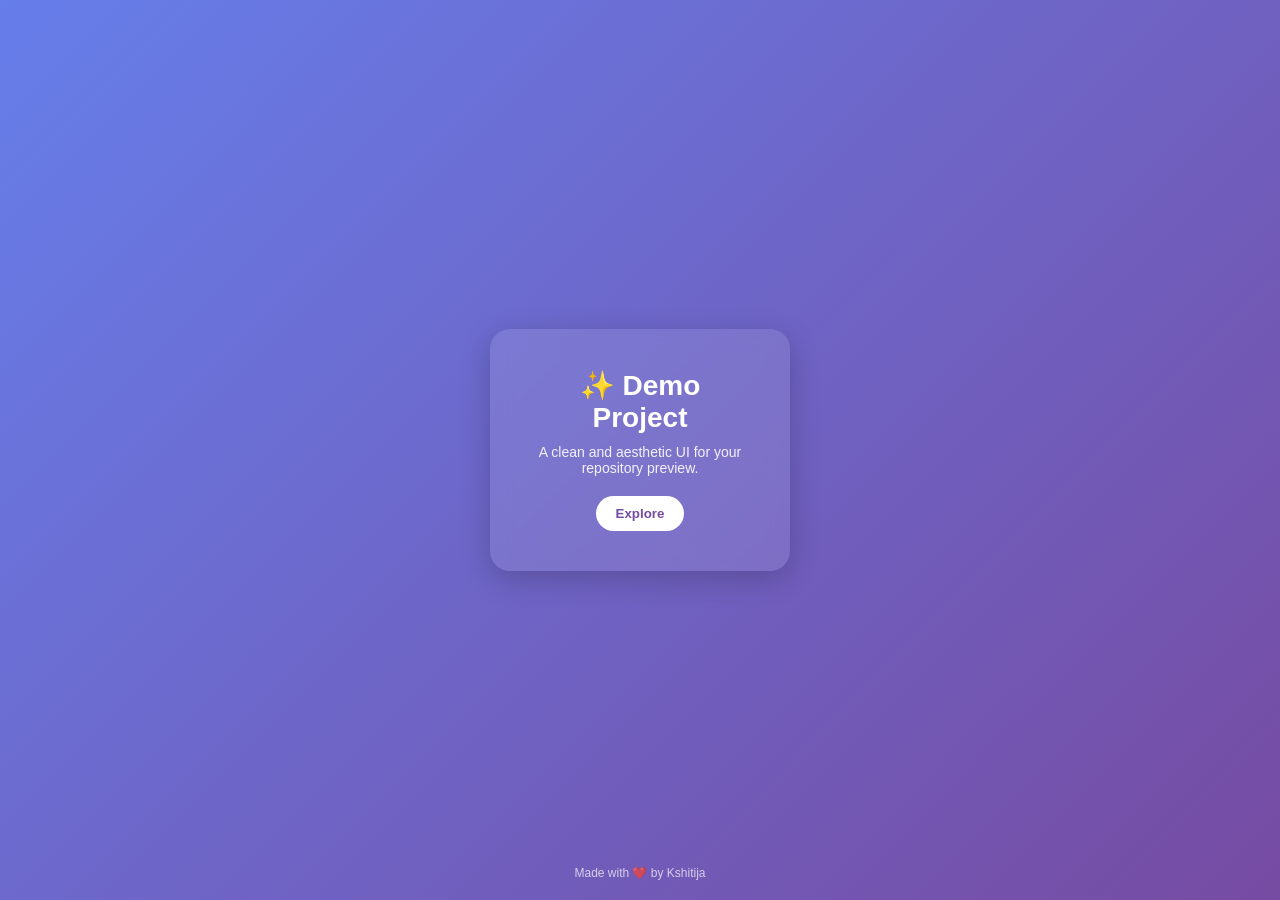
==== index.html @ 3995e15d "first commit" ====
<!DOCTYPE html>
<html lang="en">
<head>
  <meta charset="UTF-8">
  <meta name="viewport" content="width=device-width, initial-scale=1.0">
  <title>Demo Page</title>

  <style>
    * {
      margin: 0;
      padding: 0;
      box-sizing: border-box;
      font-family: 'Segoe UI', sans-serif;
    }

    body {
      height: 100vh;
      display: flex;
      justify-content: center;
      align-items: center;
      background: linear-gradient(135deg, #667eea, #764ba2);
      color: white;
    }

    .card {
      background: rgba(255, 255, 255, 0.1);
      -webkit-backdrop-filter: blur(10px);
      backdrop-filter: blur(10px);
      padding: 40px;
      border-radius: 20px;
      text-align: center;
      box-shadow: 0 8px 30px rgba(0,0,0,0.2);
      width: 300px;
      transition: 0.3s;
    }

    .card:hover {
      transform: translateY(-10px) scale(1.02);
    }

    h1 {
      font-size: 28px;
      margin-bottom: 10px;
    }

    p {
      font-size: 14px;
      opacity: 0.9;
      margin-bottom: 20px;
    }

    button {
      padding: 10px 20px;
      border: none;
      border-radius: 25px;
      background: white;
      color: #764ba2;
      font-weight: bold;
      cursor: pointer;
      transition: 0.3s;
    }

    button:hover {
      background: #eee;
    }

    footer {
      position: absolute;
      bottom: 20px;
      font-size: 12px;
      opacity: 0.7;
    }
  </style>
</head>

<body>

  <div class="card">
    <h1>✨ Demo Project</h1>
    <p>A clean and aesthetic UI for your repository preview.</p>
    <button onclick="showMessage()">Explore</button>
  </div>

  <footer>Made with ❤️ by Kshitija</footer>

  <script>
    function showMessage() {
      alert("Welcome to your awesome project 🚀");
    }
  </script>

</body>
</html>
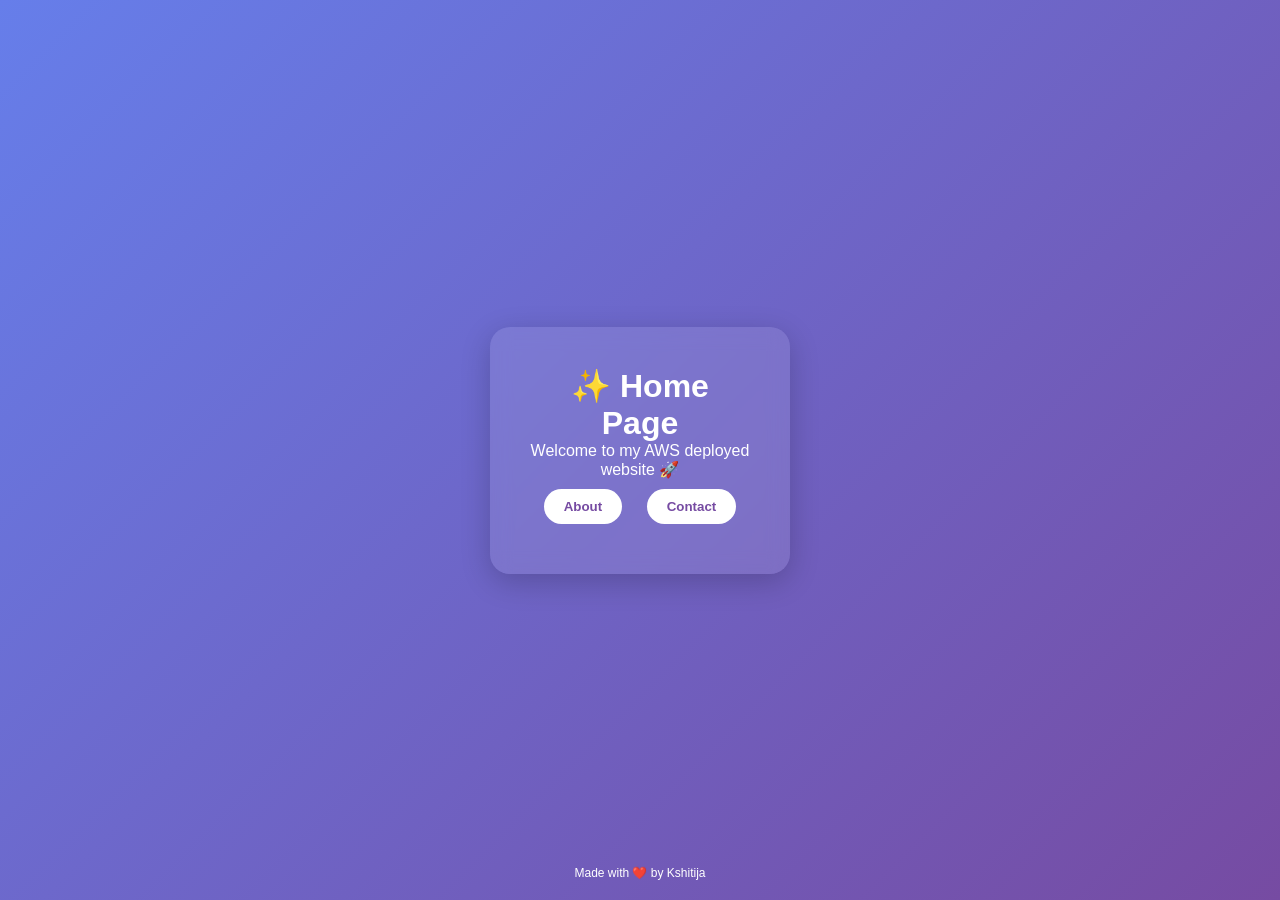
==== commit 8efddc2b: "Added multi-page website" ====
--- a/index.html
+++ b/index.html
@@ -3,91 +3,21 @@
 <head>
   <meta charset="UTF-8">
   <meta name="viewport" content="width=device-width, initial-scale=1.0">
-  <title>Demo Page</title>
-
-  <style>
-    * {
-      margin: 0;
-      padding: 0;
-      box-sizing: border-box;
-      font-family: 'Segoe UI', sans-serif;
-    }
-
-    body {
-      height: 100vh;
-      display: flex;
-      justify-content: center;
-      align-items: center;
-      background: linear-gradient(135deg, #667eea, #764ba2);
-      color: white;
-    }
-
-    .card {
-      background: rgba(255, 255, 255, 0.1);
-      -webkit-backdrop-filter: blur(10px);
-      backdrop-filter: blur(10px);
-      padding: 40px;
-      border-radius: 20px;
-      text-align: center;
-      box-shadow: 0 8px 30px rgba(0,0,0,0.2);
-      width: 300px;
-      transition: 0.3s;
-    }
-
-    .card:hover {
-      transform: translateY(-10px) scale(1.02);
-    }
-
-    h1 {
-      font-size: 28px;
-      margin-bottom: 10px;
-    }
-
-    p {
-      font-size: 14px;
-      opacity: 0.9;
-      margin-bottom: 20px;
-    }
-
-    button {
-      padding: 10px 20px;
-      border: none;
-      border-radius: 25px;
-      background: white;
-      color: #764ba2;
-      font-weight: bold;
-      cursor: pointer;
-      transition: 0.3s;
-    }
-
-    button:hover {
-      background: #eee;
-    }
-
-    footer {
-      position: absolute;
-      bottom: 20px;
-      font-size: 12px;
-      opacity: 0.7;
-    }
-  </style>
+  <title>Home</title>
+  <link rel="stylesheet" href="style.css">
 </head>
 
 <body>
 
   <div class="card">
-    <h1>✨ Demo Project</h1>
-    <p>A clean and aesthetic UI for your repository preview.</p>
-    <button onclick="showMessage()">Explore</button>
+    <h1>✨ Home Page</h1>
+    <p>Welcome to my AWS deployed website 🚀</p>
+
+    <a href="about.html"><button>About</button></a>
+    <a href="contact.html"><button>Contact</button></a>
   </div>
 
   <footer>Made with ❤️ by Kshitija</footer>
 
-  <script>
-    function showMessage() {
-      alert("Welcome to your awesome project 🚀");
-    }
-  </script>
-
 </body>
 </html>
--- a/style.css
+++ b/style.css
@@ -0,0 +1,47 @@
+* {
+  margin: 0;
+  padding: 0;
+  box-sizing: border-box;
+  font-family: 'Segoe UI', sans-serif;
+}
+
+body {
+  height: 100vh;
+  display: flex;
+  justify-content: center;
+  align-items: center;
+  background: linear-gradient(135deg, #667eea, #764ba2);
+  color: white;
+}
+
+.card {
+  background: rgba(255, 255, 255, 0.1);
+  -webkit-backdrop-filter: blur(10px);
+  backdrop-filter: blur(10px);
+  padding: 40px;
+  border-radius: 20px;
+  text-align: center;
+  box-shadow: 0 8px 30px rgba(0,0,0,0.2);
+  width: 300px;
+}
+
+button {
+  margin: 10px;
+  padding: 10px 20px;
+  border: none;
+  border-radius: 25px;
+  background: white;
+  color: #764ba2;
+  font-weight: bold;
+  cursor: pointer;
+}
+
+button:hover {
+  background: #eee;
+}
+
+footer {
+  position: absolute;
+  bottom: 20px;
+  font-size: 12px;
+}
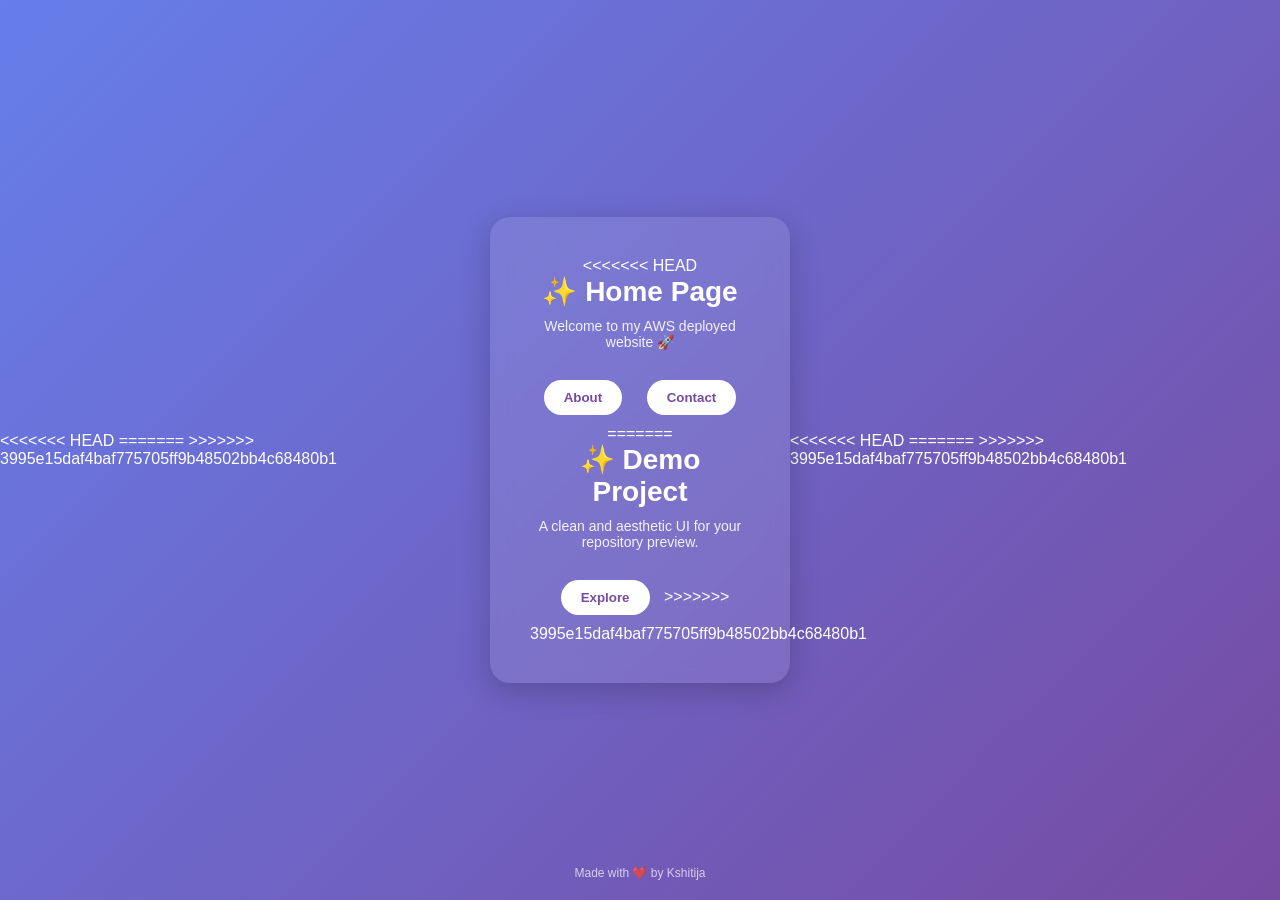
==== commit 54bc614a: "Resolved merge conflict" ====
--- a/index.html
+++ b/index.html
@@ -3,21 +3,107 @@
 <head>
   <meta charset="UTF-8">
   <meta name="viewport" content="width=device-width, initial-scale=1.0">
+<<<<<<< HEAD
   <title>Home</title>
   <link rel="stylesheet" href="style.css">
+=======
+  <title>Demo Page</title>
+
+  <style>
+    * {
+      margin: 0;
+      padding: 0;
+      box-sizing: border-box;
+      font-family: 'Segoe UI', sans-serif;
+    }
+
+    body {
+      height: 100vh;
+      display: flex;
+      justify-content: center;
+      align-items: center;
+      background: linear-gradient(135deg, #667eea, #764ba2);
+      color: white;
+    }
+
+    .card {
+      background: rgba(255, 255, 255, 0.1);
+      -webkit-backdrop-filter: blur(10px);
+      backdrop-filter: blur(10px);
+      padding: 40px;
+      border-radius: 20px;
+      text-align: center;
+      box-shadow: 0 8px 30px rgba(0,0,0,0.2);
+      width: 300px;
+      transition: 0.3s;
+    }
+
+    .card:hover {
+      transform: translateY(-10px) scale(1.02);
+    }
+
+    h1 {
+      font-size: 28px;
+      margin-bottom: 10px;
+    }
+
+    p {
+      font-size: 14px;
+      opacity: 0.9;
+      margin-bottom: 20px;
+    }
+
+    button {
+      padding: 10px 20px;
+      border: none;
+      border-radius: 25px;
+      background: white;
+      color: #764ba2;
+      font-weight: bold;
+      cursor: pointer;
+      transition: 0.3s;
+    }
+
+    button:hover {
+      background: #eee;
+    }
+
+    footer {
+      position: absolute;
+      bottom: 20px;
+      font-size: 12px;
+      opacity: 0.7;
+    }
+  </style>
+>>>>>>> 3995e15daf4baf775705ff9b48502bb4c68480b1
 </head>
 
 <body>
 
   <div class="card">
+<<<<<<< HEAD
     <h1>✨ Home Page</h1>
     <p>Welcome to my AWS deployed website 🚀</p>
 
     <a href="about.html"><button>About</button></a>
     <a href="contact.html"><button>Contact</button></a>
+=======
+    <h1>✨ Demo Project</h1>
+    <p>A clean and aesthetic UI for your repository preview.</p>
+    <button onclick="showMessage()">Explore</button>
+>>>>>>> 3995e15daf4baf775705ff9b48502bb4c68480b1
   </div>
 
   <footer>Made with ❤️ by Kshitija</footer>
 
+<<<<<<< HEAD
+=======
+  <script>
+    function showMessage() {
+      alert("Welcome to your awesome project 🚀");
+    }
+  </script>
+
+>>>>>>> 3995e15daf4baf775705ff9b48502bb4c68480b1
 </body>
 </html>
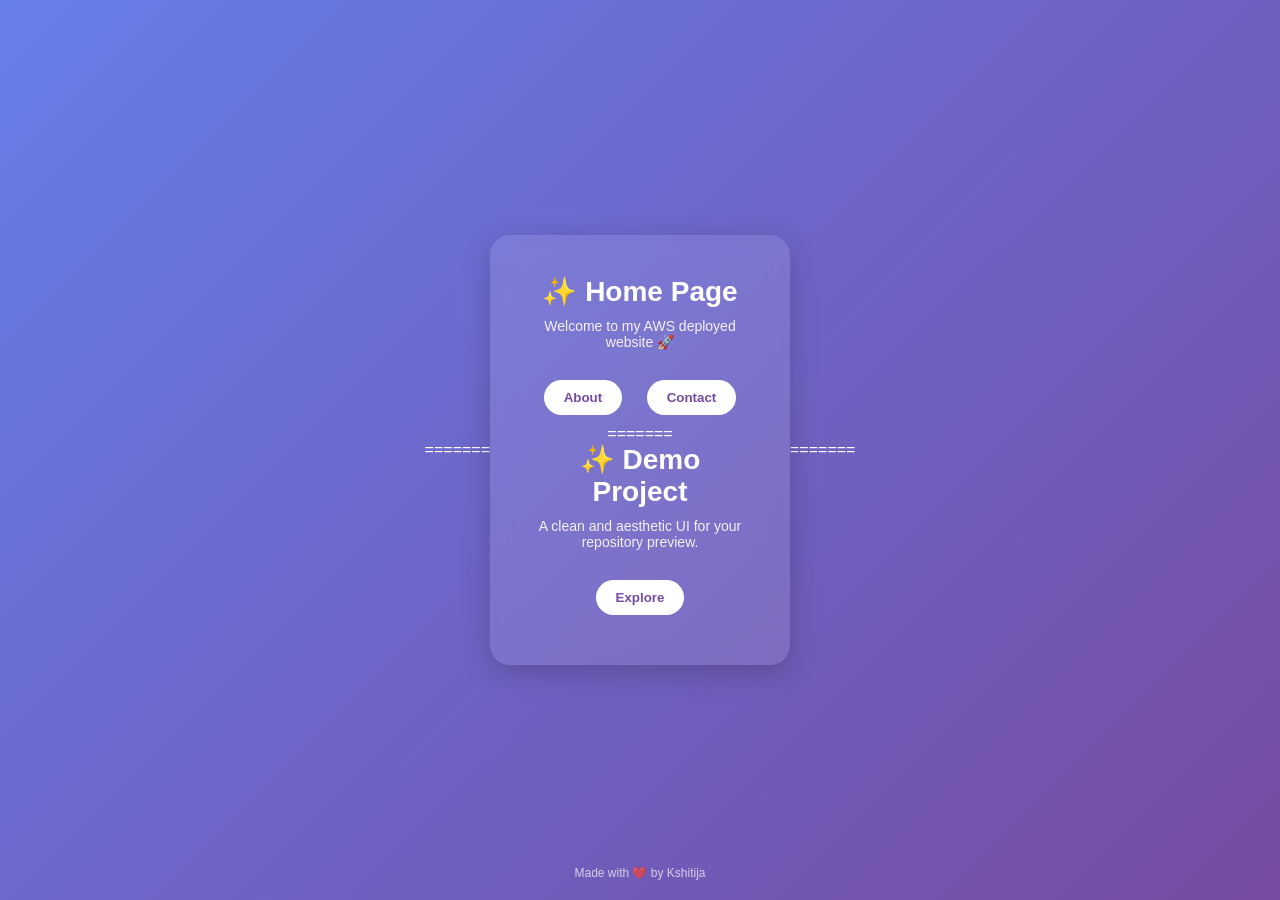
==== commit 7040d89e: "Resolved merge conflict" ====
--- a/index.html
+++ b/index.html
@@ -3,7 +3,7 @@
 <head>
   <meta charset="UTF-8">
   <meta name="viewport" content="width=device-width, initial-scale=1.0">
-<<<<<<< HEAD
+
   <title>Home</title>
   <link rel="stylesheet" href="style.css">
 =======
@@ -75,13 +75,13 @@
       opacity: 0.7;
     }
   </style>
->>>>>>> 3995e15daf4baf775705ff9b48502bb4c68480b1
+
 </head>
 
 <body>
 
   <div class="card">
-<<<<<<< HEAD
+
     <h1>✨ Home Page</h1>
     <p>Welcome to my AWS deployed website 🚀</p>
 
@@ -91,12 +91,11 @@
     <h1>✨ Demo Project</h1>
     <p>A clean and aesthetic UI for your repository preview.</p>
     <button onclick="showMessage()">Explore</button>
->>>>>>> 3995e15daf4baf775705ff9b48502bb4c68480b1
   </div>
 
   <footer>Made with ❤️ by Kshitija</footer>
 
-<<<<<<< HEAD
+
 =======
   <script>
     function showMessage() {
@@ -104,6 +103,5 @@
     }
   </script>
 
->>>>>>> 3995e15daf4baf775705ff9b48502bb4c68480b1
 </body>
 </html>
